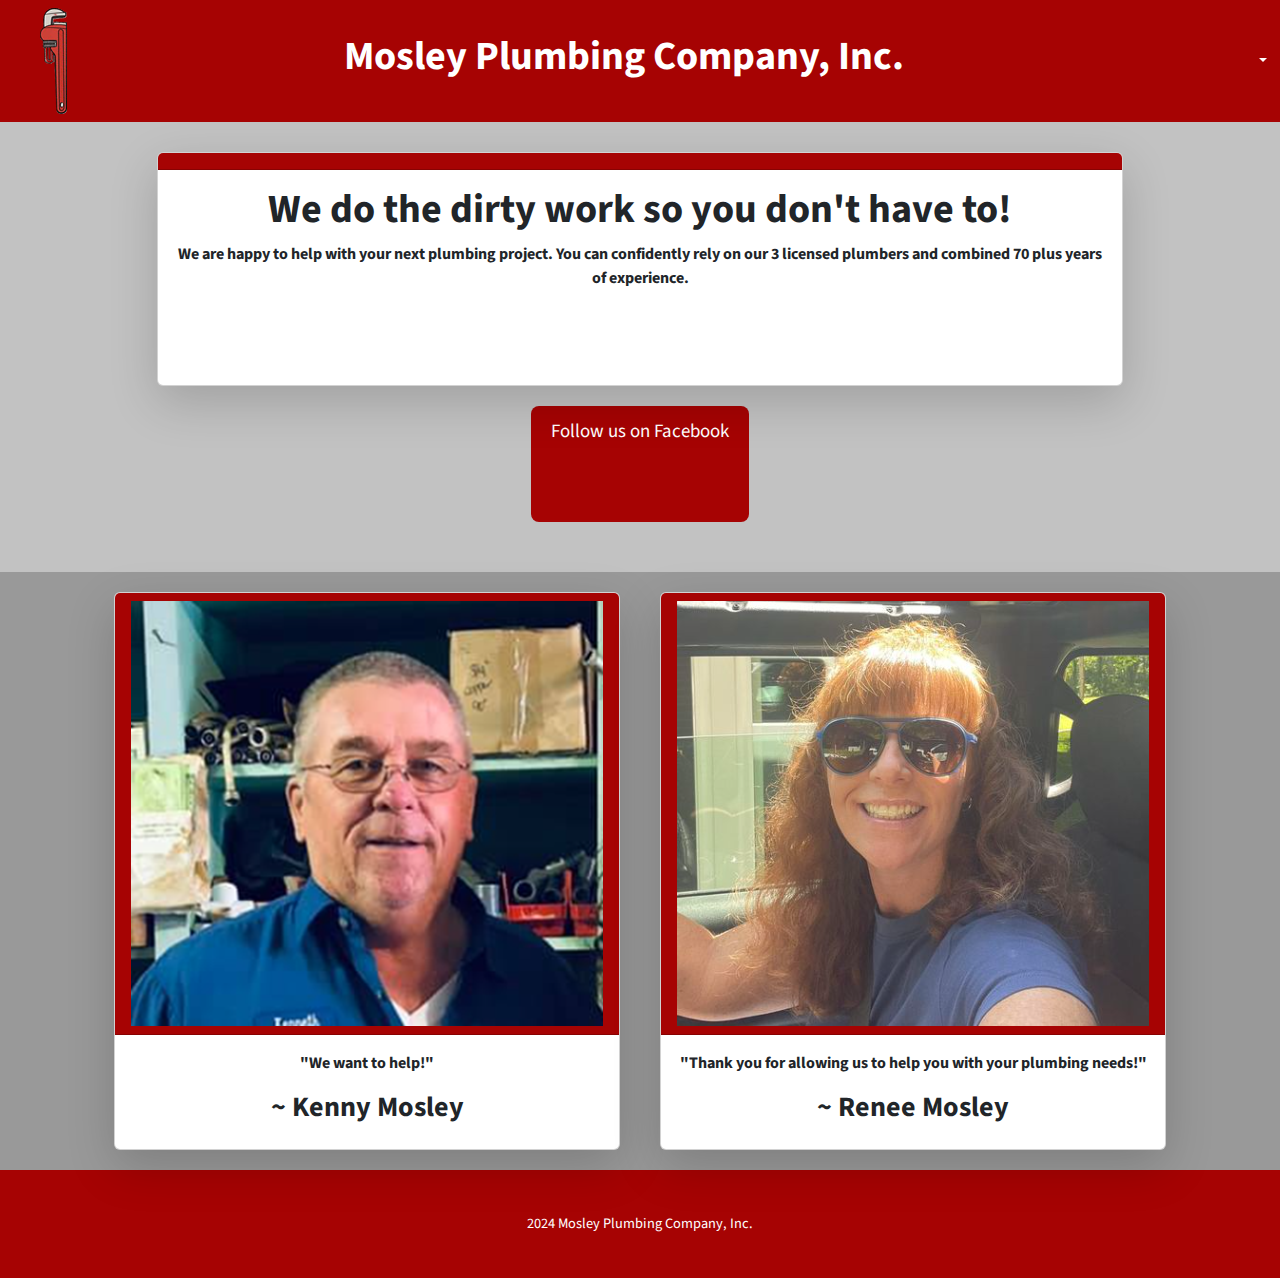
==== index.html @ dc8b0e1a "Add files via upload" ====
<!doctype html>
<html lang="en">
<head>
    <meta charset="UTF-8">
    <meta http-equiv="X-UA-Compatible" content="IE=edge">
    <meta name="viewport" content="width=device-width, initial-scale=1.0">

    <!-- External Fonts -->
    <script src="https://kit.fontawesome.com/2c9a70b72f.js" crossorigin="anonymous"></script>
    
    <!-- Local Bootstrap -->
    <link rel="stylesheet" href="bootstrap/css/bootstrap.css">
    <link rel="stylesheet" href="bootstrap/js/bootstrap.bundle.js"> 
    
    <!-- Local CSS -->
    <link rel="stylesheet" href="Styles/style.css">

    <!-- External Bootstrap -->
    <script src="https://cdn.jsdelivr.net/npm/bootstrap@5.3.3/dist/js/bootstrap.bundle.min.js"></script> 
    
    <title>Mosley Plumbing Company, Inc.</title>
</head>
<body>
<link rel="preconnect" href="https://fonts.googleapis.com">
<link rel="preconnect" href="https://fonts.gstatic.com" crossorigin>
<link href="https://fonts.googleapis.com/css2?family=Source+Sans+Pro:ital,wght@0,400;0,700;1,400&display=swap" rel="stylesheet">

<div class="header"> 
  <nav class="navbar">
      <div class="Pipe-Wrench col-1"> 
        <img src="Logos/Pipe Wrench.png" alt="MPC Logo">
      </div>
      <div class="navbar-brand col-7"> 
        <h3 class="navbar-brand fw-bold" style="" href="index.html">Mosley Plumbing Company, Inc.</h3> 
      </div>  
      <div class="dropdown-index col-1"> 
        <div class="dropdown">
          <button class="btn dropdown-toggle" type="button" data-bs-toggle="dropdown" aria-expanded="false">
            <i class="fa fa-bars fa-2x"></i>
          </button>
          <ul class="dropdown-menu dropdown-menu-end">
            <li><a class="dropdown-item" href="index.html">Home</a></li>
            <li><a class="dropdown-item" href="about.html">About</a></li>
            <li><a class="dropdown-item" href="services.html">Services</a></li>
            <li><a class="dropdown-item" href="projects.html">Projects</a></li>
            <li><a class="dropdown-item" href="contact_us.html">Contact Us</a></li>
          </ul>
        </div>
      </div>
  </nav>
</div> 

<div class="hero-index">
  <div class="grid">
    <div class="row">
      <div class="Index-main col-sm-11">
        <div class="card shadow-lg">
          <div class="card-header text-white">
            <img src="Images/MosleyPlumbing.png" alt="" class="img-fluid">
          </div>
          <div class="card-body">
            <h1 class="fw-bold">We do the dirty work so you don't have to!</h1> 
            <p class="fw-bold">We are happy to help with your next plumbing project. You can confidently rely on our 3 licensed plumbers and combined 70 plus years of experience.</p>
          </div>
        </div>
      </div>
    </div>
  </div>
  <a target="_blank" href="https://www.facebook.com/MosleyPlumbingCo/" class="button">Follow us on Facebook <i class="fab fa-facebook"></i></a> 
</div>

<div class="features">
    <div class="grid">
      <div class="row">
        <div class="features-main col-sm-6">
          <div class="card shadow-lg">
            <div class="card-header text-white">
              <img src="Images/Kenny.png" alt="" class="img-fluid">
            </div>
            <div class="card-body">
              <p class="fw-bold">"We want to help!"</p>
              <p class="h3 fw-bold">~ Kenny Mosley</p>
            </div>
          </div>
        </div>
        <div class="features-main col-sm-6">
          <div class="card shadow-lg">
            <div class="card-header text-white">
              <img src="Images/Renee.png" alt="" class="img-fluid">
            </div>
            <div class="card-body">
              <p class="fw-bold">"Thank you for allowing us to help you with your plumbing needs!"</p>
              <p class="h3 fw-bold">~ Renee Mosley</p>
            </div>
          </div>
        </div>
      </div>
    </div>
</div>

<div class="footer">
  <p>2024 Mosley Plumbing Company, Inc.</p>
</div>

<!-- jQuery first, then Popper.js, then Bootstrap JS -->
<script src="https://code.jquery.com/jquery-3.3.1.slim.min.js" integrity="sha384-q8i/X+965DzO0rT7abK41JStQIAqVgRVzpbzo5smXKp4YfRvH+8abtTE1Pi6jizo" crossorigin="anonymous"></script>
<script src="https://cdnjs.cloudflare.com/ajax/libs/popper.js/1.14.3/umd/popper.min.js" integrity="sha384-ZMP7rVo3mIykV+2+9J3UJ46jBk0WLaUAdn689aCwoqbBJiSnjAK/l8WvCWPIPm49" crossorigin="anonymous"></script>
<script src="https://stackpath.bootstrapcdn.com/bootstrap/4.1.3/js/bootstrap.min.js" integrity="sha384-ChfqqxuZUCnJSK3+MXmPNIyE6ZbWh2IMqE241rYiqJxyMiZ6OW/JmZQ5stwEULTy" crossorigin="anonymous"></script>

</body>
</html>
---- Styles/style.css ----
body {
  margin: 0; 
  font-family: "Source Sans Pro", sans-serif; 
}
  
.header {
  padding: 0px 0px; 
  background-color: #a60303; 
  color: #FFF; 
  display: flex; 
  justify-content: center; 
  align-items: center; 
  flex-wrap: wrap; 
  text-align: center;
}

.Pipe-Wrench {
  display: flex;
  justify-content: center;
}

.navbar {
  color: #FFF; 
  text-align: center; 
  align-items: center; 
  display: flex;
  flex-wrap: wrap;
  word-wrap: break-word;
  width: 100%; 
}

.navbar-brand {
  color: #FFF;  
  display: flex;  
  overflow: wrap; 
  word-wrap: break-word;
  font-size: 40px;
  justify-content: center;
  white-space: normal;
  text-align: center;
  display: flex;
  text-decoration: none; 
}

.dropdown {
  justify-content: center;
  text-align: right;
  display: flex;
  float: right;
}

.dropdown-menu {
  justify-content: right; 
  text-align: right;
  float: right; 
  background-color: #a60303; 
}

.dropdown-item {
  color: #FFF; 
}

.btn {
  color: #FFF; 
  text-decoration: none; 
  display: block; 
  transition: all 0.3s ease-out; 
}

.hero-index {
  background-color: #c2c2c2; 
  padding: 10px 0px 50px 0px; 
  display: flex; 
  justify-content: center; 
  align-items: stretch;
  flex-wrap: wrap; 
  min-height: 50vh; 
  width: 100%; 
}

.hero {
  background-color: #c2c2c2; 
  padding: 60px 45px; 
  display: flex; 
  justify-content: center; 
  align-items: stretch;
  flex-wrap: wrap; 
  min-height: 100vh; 
  width: 100%; 
}

.hero-contact {
  background-color: #c2c2c2; 
  padding: 60px 45px; 
  display: flex; 
  justify-content: center; 
  align-items: stretch;
  flex-wrap: wrap; 
  min-height: 90vh; 
  width: 100%; 
}

.hero-inner{
  max-width: 600px; 
  text-align: center;
  width: 100%;
}  

.Index-main {
  background-color: #c2c2c2; 
  display: flex;
  align-items: stretch;
  justify-content: center;
  flex-wrap: wrap; 
  padding: 20px; 
}

.hero-inner-about{
  max-width: 600px; 
  justify-content: center;
  text-align: center; 
} 

.about{
  background-color: #c2c2c2; 
  justify-content: center;
} 

.bullets-inside {
  align-items: left; 
  justify-content: center;
  list-style-position: inside;
}

.hero-inner-services{
  max-width: 500px; 
} 

.hero-inner-project{
  max-width: 600px; 
} 

.contact-info{
  display: flex;
  align-items: stretch;
  justify-content: center;
  flex-wrap: wrap;
  padding: 20px;
} 

.contact{
  width: 80%; 
} 

.heading{
  padding: 0px; 
  margin: 0; 
  border: 0;
} 

.button {
  background-color: #a60303; 
  color: #FFF; 
  text-decoration: none; 
  padding: 12px 20px; 
  border-radius: 8px; 
  font-size: 1.18rem; 
  display: inline-block; 
}

.button:hover {
  color: #d48e8e; 
  transform: rotate(6deg); 
}

.image img {
  width: 100%; 
}

.image { 
  grid-row-gap: 45px; 
  padding: 60px 0px; 
  display: block; 
  justify-content: center; 
  text-align: center;
  width: 50%; 
  margin-left: auto;
  margin-right: auto;
}

.features {
  background-color: #999999; 
  padding: 60px 45; 
  display: flex;
  align-items: stretch;
  justify-content: center;
  flex-wrap: wrap; 
}

.grid {
  display: flex;
  align-items: stretch;
  justify-content: center;
  flex-wrap: wrap;
}

.row {
  display: flex;
  align-items: stretch;
  justify-content: center;
  flex-wrap: wrap; 
  --bs-gutter-x: 0;
  --bs-gutter-y: 0; 
}

.features-main {
  background-color: #999999; 
  display: flex;
  align-items: stretch;
  justify-content: center;
  flex-wrap: wrap;
  padding: 20px; 
}

.card-header { 
  background-color: #a60303; 
  display: flex;
  align-items: stretch;
  justify-content: center;
  flex-wrap: wrap;
}

.card-body { 
  text-align: center; 
}

.footer {
  text-align: center; 
  padding: 1.5em; 
  background-color: #a60303; 
  color: #FFF; 
  font-size: .9rem; 
  margin: 0;
  display: flex; 
  justify-content: center;
  align-items: stretch;
  flex-wrap: wrap;
}

.footer p {
  text-align: center; 
  padding: 1.5em; 
  background-color: #a60303; 
  color: #FFF; 
  font-size: .9rem; 
  margin: 0;
  display: flex; 
  justify-content: center;
  align-items: stretch;
  flex-wrap: wrap;
}
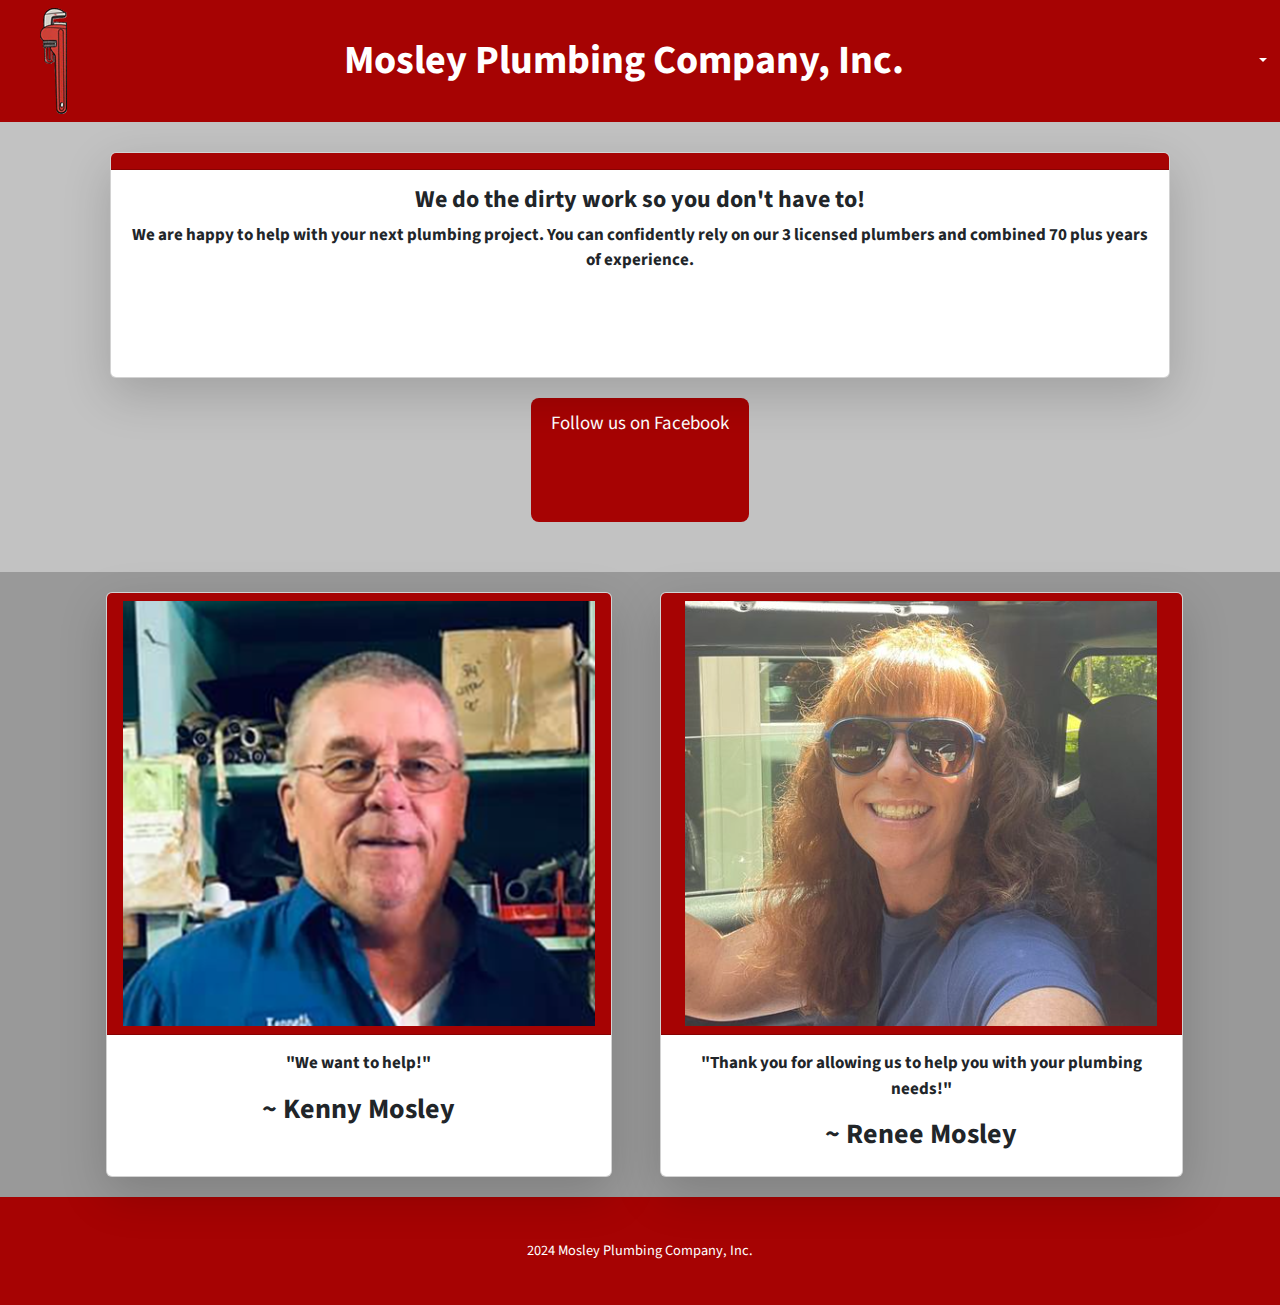
==== commit 4ea1583d: "Add files via upload" ====
--- a/index.html
+++ b/index.html
@@ -31,7 +31,7 @@
         <img src="Logos/Pipe Wrench.png" alt="MPC Logo">
       </div>
       <div class="navbar-brand col-7"> 
-        <h3 class="navbar-brand fw-bold" style="" href="index.html">Mosley Plumbing Company, Inc.</h3> 
+        <a class="navbar-brand fw-bold" style="" href="index.html">Mosley Plumbing Company, Inc.</a> 
       </div>  
       <div class="dropdown-index col-1"> 
         <div class="dropdown">
--- a/Styles/style.css
+++ b/Styles/style.css
@@ -1,3 +1,27 @@
+@media (min-width: 768px) 
+ {
+    body
+    {
+        font-size: 17px; 
+    }
+    h1
+    {
+        font-size:24px;
+    }
+ }
+
+ @media (max-width: 768px) 
+ {
+    body
+    {
+        font-size: 22px; 
+    }
+    h1
+    {
+        font-size:44px;
+    }
+ }
+
 body {
   margin: 0; 
   font-family: "Source Sans Pro", sans-serif; 
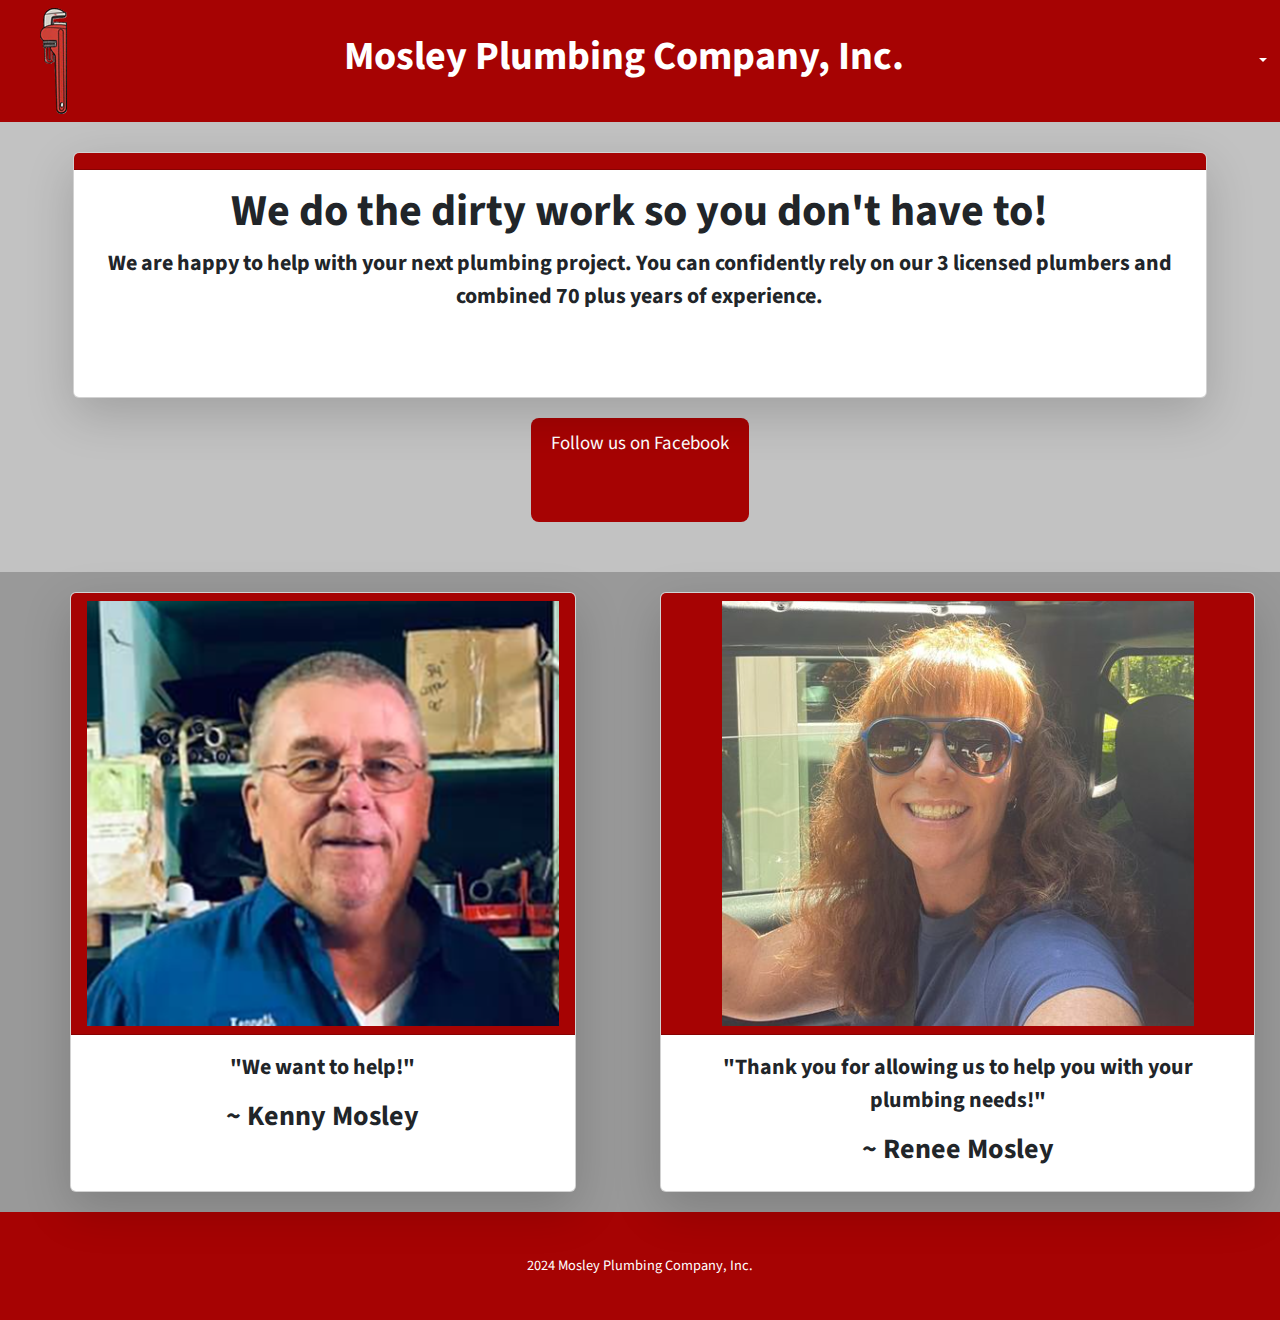
==== commit 9ea67930: "Add files via upload" ====
--- a/index.html
+++ b/index.html
@@ -31,7 +31,7 @@
         <img src="Logos/Pipe Wrench.png" alt="MPC Logo">
       </div>
       <div class="navbar-brand col-7"> 
-        <a class="navbar-brand fw-bold" style="" href="index.html">Mosley Plumbing Company, Inc.</a> 
+        <h1 class="navbar-brand fw-bold" style="" href="index.html">Mosley Plumbing Company, Inc.</h1> 
       </div>  
       <div class="dropdown-index col-1"> 
         <div class="dropdown">
--- a/Styles/style.css
+++ b/Styles/style.css
@@ -2,11 +2,11 @@
  {
     body
     {
-        font-size: 17px; 
+        font-size: 22px; 
     }
     h1
     {
-        font-size:24px;
+        font-size:44px;
     }
  }
 
@@ -14,11 +14,11 @@
  {
     body
     {
-        font-size: 22px; 
+        font-size: 17px; 
     }
     h1
     {
-        font-size:44px;
+        font-size:24px;
     }
  }
 
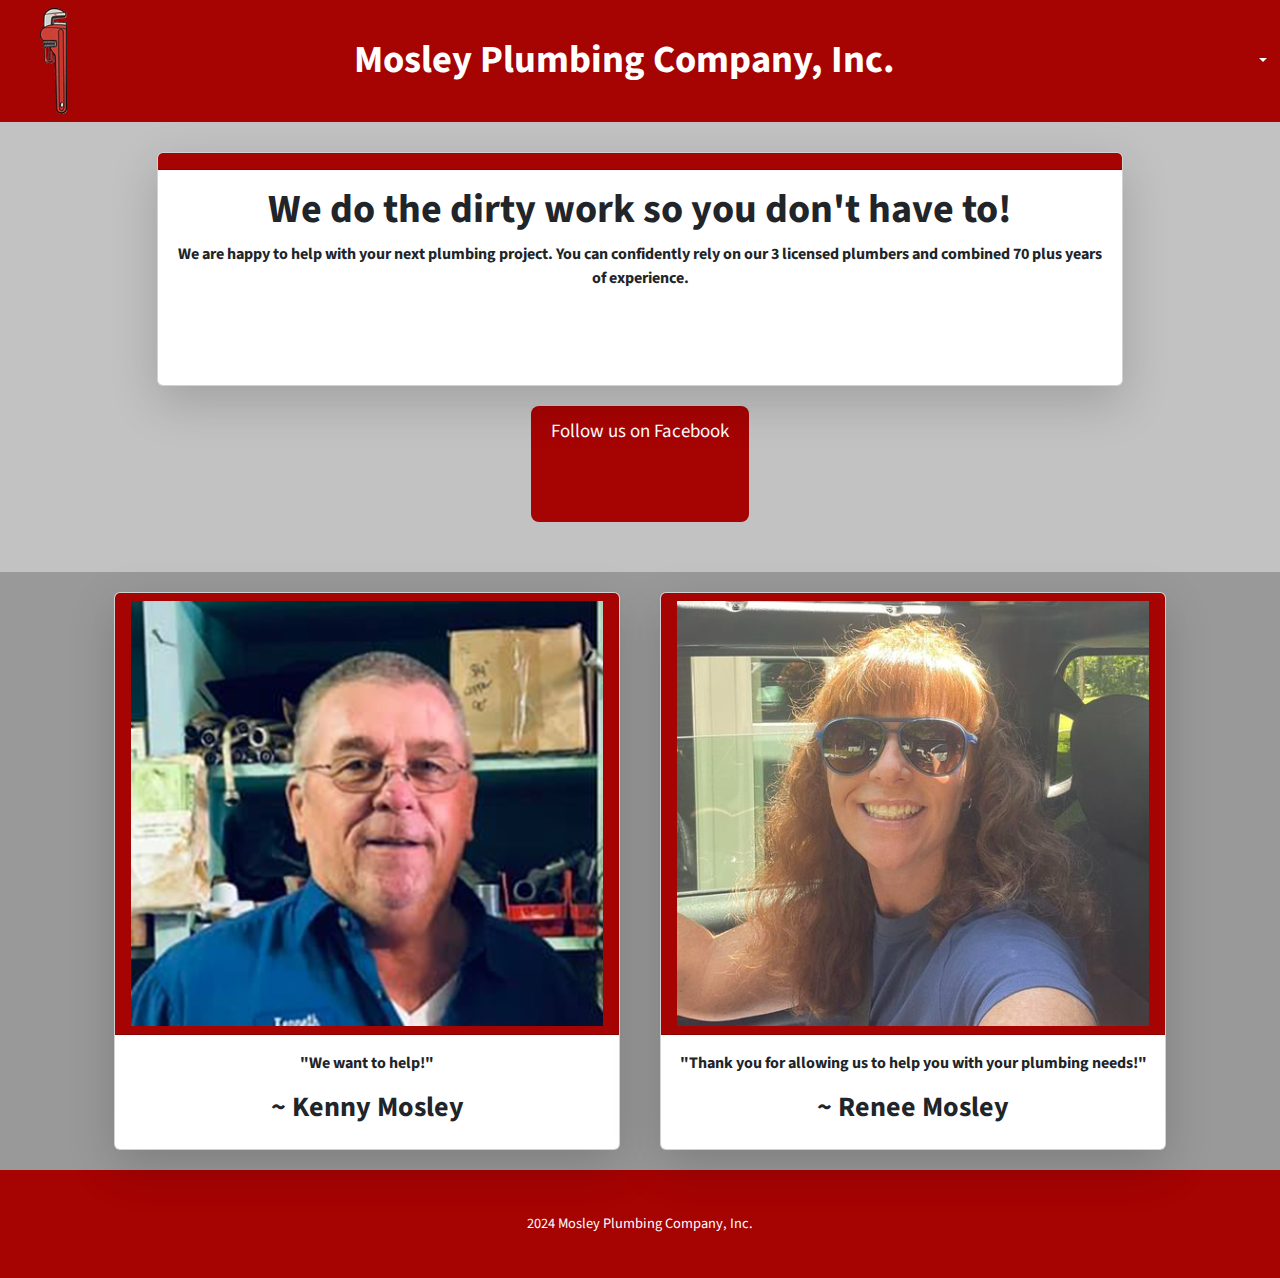
==== commit b3e4ac34: "Add files via upload" ====
--- a/index.html
+++ b/index.html
@@ -31,7 +31,7 @@
         <img src="Logos/Pipe Wrench.png" alt="MPC Logo">
       </div>
       <div class="navbar-brand col-7"> 
-        <h1 class="navbar-brand fw-bold" style="" href="index.html">Mosley Plumbing Company, Inc.</h1> 
+        <a class="navbar-brand fw-bold" style="font-size: 3vw" href="index.html">Mosley Plumbing Company, Inc.</a> 
       </div>  
       <div class="dropdown-index col-1"> 
         <div class="dropdown">
--- a/Styles/style.css
+++ b/Styles/style.css
@@ -1,27 +1,3 @@
-@media (min-width: 768px) 
- {
-    body
-    {
-        font-size: 22px; 
-    }
-    h1
-    {
-        font-size:44px;
-    }
- }
-
- @media (max-width: 768px) 
- {
-    body
-    {
-        font-size: 17px; 
-    }
-    h1
-    {
-        font-size:24px;
-    }
- }
-
 body {
   margin: 0; 
   font-family: "Source Sans Pro", sans-serif; 
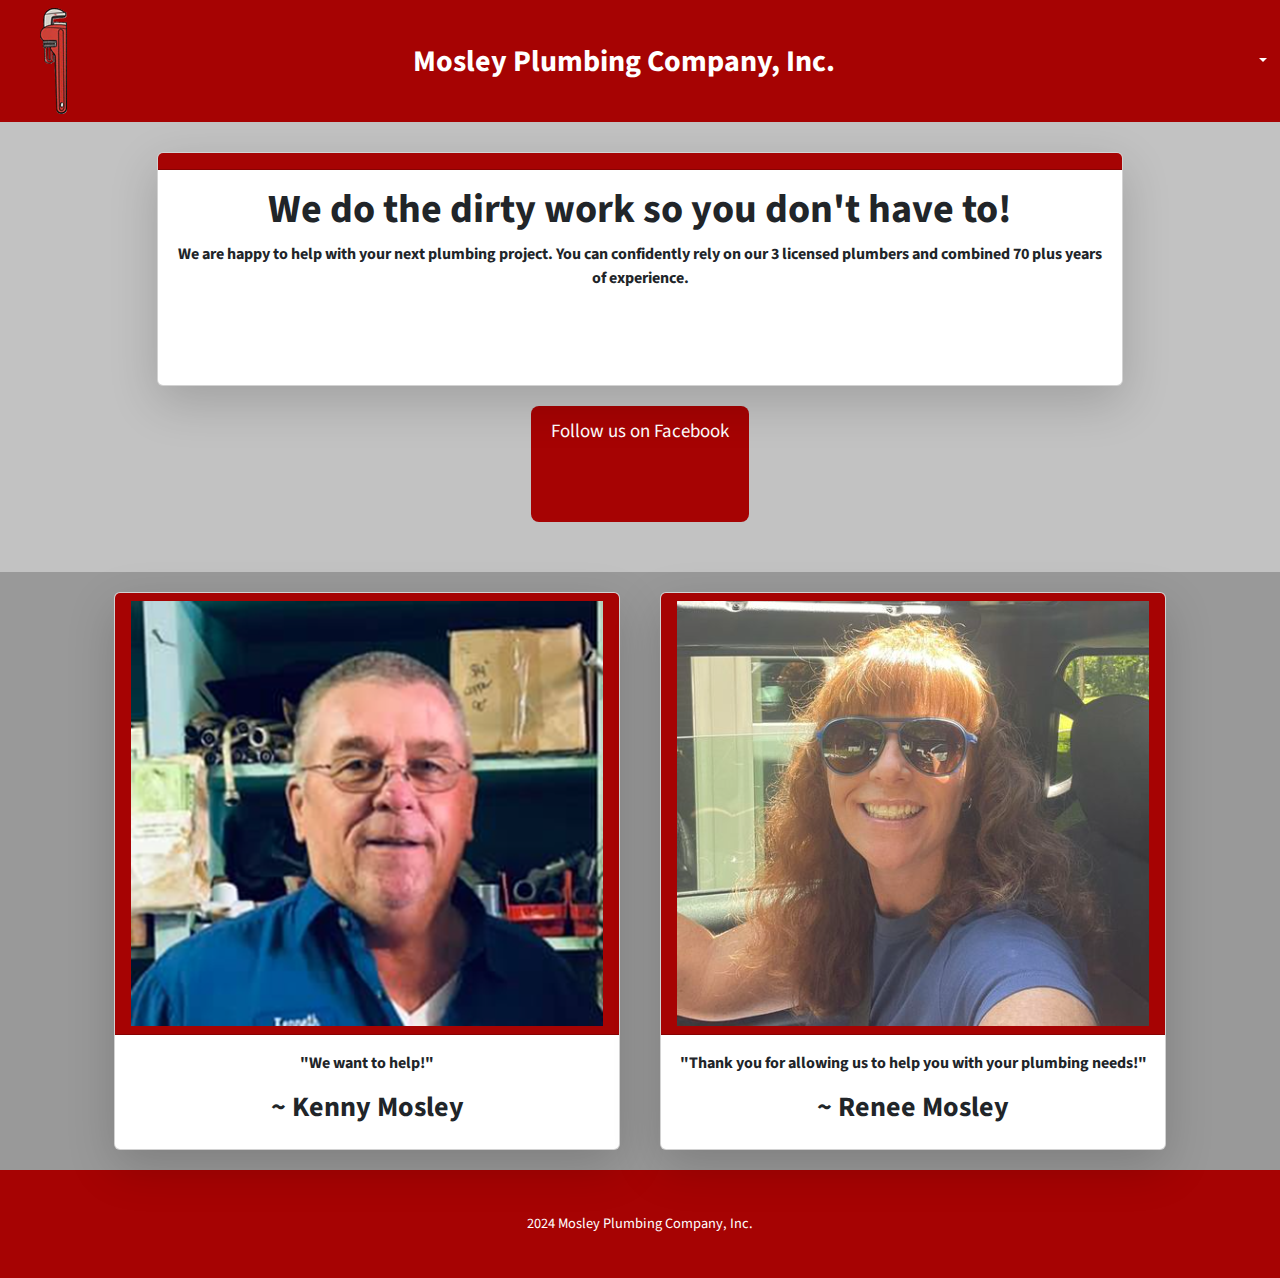
==== commit 2e72130c: "Add files via upload" ====
--- a/index.html
+++ b/index.html
@@ -1,37 +1,38 @@
 <!doctype html>
 <html lang="en">
 <head>
-    <meta charset="UTF-8">
-    <meta http-equiv="X-UA-Compatible" content="IE=edge">
-    <meta name="viewport" content="width=device-width, initial-scale=1.0">
+  <meta charset="UTF-8">
+  <meta http-equiv="X-UA-Compatible" content="IE=edge">
+  <meta name="viewport" content="width=device-width, initial-scale=1.0">
 
-    <!-- External Fonts -->
-    <script src="https://kit.fontawesome.com/2c9a70b72f.js" crossorigin="anonymous"></script>
-    
-    <!-- Local Bootstrap -->
-    <link rel="stylesheet" href="bootstrap/css/bootstrap.css">
-    <link rel="stylesheet" href="bootstrap/js/bootstrap.bundle.js"> 
-    
-    <!-- Local CSS -->
-    <link rel="stylesheet" href="Styles/style.css">
+  <!-- External Fonts -->
+  <script src="https://kit.fontawesome.com/2c9a70b72f.js" crossorigin="anonymous"></script>
+  
+  <!-- Local Bootstrap -->
+  <link rel="stylesheet" href="bootstrap/css/bootstrap.css">
+  <link rel="stylesheet" href="bootstrap/js/bootstrap.bundle.js"> 
+  
+  <!-- Local CSS -->
+  <link rel="stylesheet" href="Styles/style.css">
 
-    <!-- External Bootstrap -->
-    <script src="https://cdn.jsdelivr.net/npm/bootstrap@5.3.3/dist/js/bootstrap.bundle.min.js"></script> 
-    
-    <title>Mosley Plumbing Company, Inc.</title>
+  <!-- External Bootstrap -->
+  <script src="https://cdn.jsdelivr.net/npm/bootstrap@5.3.3/dist/js/bootstrap.bundle.min.js"></script> 
+  
+  <title>Mosley Plumbing Company, Inc.</title>
 </head>
+
 <body>
-<link rel="preconnect" href="https://fonts.googleapis.com">
-<link rel="preconnect" href="https://fonts.gstatic.com" crossorigin>
-<link href="https://fonts.googleapis.com/css2?family=Source+Sans+Pro:ital,wght@0,400;0,700;1,400&display=swap" rel="stylesheet">
+  <link rel="preconnect" href="https://fonts.googleapis.com">
+  <link rel="preconnect" href="https://fonts.gstatic.com" crossorigin>
+  <link href="https://fonts.googleapis.com/css2?family=Source+Sans+Pro:ital,wght@0,400;0,700;1,400&display=swap" rel="stylesheet">
 
-<div class="header"> 
-  <nav class="navbar">
+  <div class="header"> 
+    <nav class="navbar">
       <div class="Pipe-Wrench col-1"> 
         <img src="Logos/Pipe Wrench.png" alt="MPC Logo">
       </div>
       <div class="navbar-brand col-7"> 
-        <a class="navbar-brand fw-bold" style="font-size: 3vw" href="index.html">Mosley Plumbing Company, Inc.</a> 
+        <a class="navbar-brand fw-bold" href="index.html">Mosley Plumbing Company, Inc.</a> 
       </div>  
       <div class="dropdown-index col-1"> 
         <div class="dropdown">
@@ -47,29 +48,29 @@
           </ul>
         </div>
       </div>
-  </nav>
-</div> 
+    </nav>
+  </div> 
 
-<div class="hero-index">
-  <div class="grid">
-    <div class="row">
-      <div class="Index-main col-sm-11">
-        <div class="card shadow-lg">
-          <div class="card-header text-white">
-            <img src="Images/MosleyPlumbing.png" alt="" class="img-fluid">
-          </div>
-          <div class="card-body">
-            <h1 class="fw-bold">We do the dirty work so you don't have to!</h1> 
-            <p class="fw-bold">We are happy to help with your next plumbing project. You can confidently rely on our 3 licensed plumbers and combined 70 plus years of experience.</p>
+  <div class="hero-index">
+    <div class="grid">
+      <div class="row">
+        <div class="Index-main col-sm-11">
+          <div class="card shadow-lg">
+            <div class="card-header text-white">
+              <img src="Images/MosleyPlumbing.png" alt="" class="img-fluid">
+            </div>
+            <div class="card-body">
+              <h1 class="fw-bold">We do the dirty work so you don't have to!</h1> 
+              <p class="fw-bold">We are happy to help with your next plumbing project. You can confidently rely on our 3 licensed plumbers and combined 70 plus years of experience.</p>
+            </div>
           </div>
         </div>
       </div>
     </div>
+    <a target="_blank" href="https://www.facebook.com/MosleyPlumbingCo/" class="button">Follow us on Facebook <i class="fab fa-facebook"></i></a> 
   </div>
-  <a target="_blank" href="https://www.facebook.com/MosleyPlumbingCo/" class="button">Follow us on Facebook <i class="fab fa-facebook"></i></a> 
-</div>
 
-<div class="features">
+  <div class="features">
     <div class="grid">
       <div class="row">
         <div class="features-main col-sm-6">
@@ -96,16 +97,16 @@
         </div>
       </div>
     </div>
-</div>
+  </div>
 
-<div class="footer">
-  <p>2024 Mosley Plumbing Company, Inc.</p>
-</div>
+  <div class="footer">
+    <p>2024 Mosley Plumbing Company, Inc.</p>
+  </div>
 
-<!-- jQuery first, then Popper.js, then Bootstrap JS -->
-<script src="https://code.jquery.com/jquery-3.3.1.slim.min.js" integrity="sha384-q8i/X+965DzO0rT7abK41JStQIAqVgRVzpbzo5smXKp4YfRvH+8abtTE1Pi6jizo" crossorigin="anonymous"></script>
-<script src="https://cdnjs.cloudflare.com/ajax/libs/popper.js/1.14.3/umd/popper.min.js" integrity="sha384-ZMP7rVo3mIykV+2+9J3UJ46jBk0WLaUAdn689aCwoqbBJiSnjAK/l8WvCWPIPm49" crossorigin="anonymous"></script>
-<script src="https://stackpath.bootstrapcdn.com/bootstrap/4.1.3/js/bootstrap.min.js" integrity="sha384-ChfqqxuZUCnJSK3+MXmPNIyE6ZbWh2IMqE241rYiqJxyMiZ6OW/JmZQ5stwEULTy" crossorigin="anonymous"></script>
+  <!-- jQuery first, then Popper.js, then Bootstrap JS -->
+  <script src="https://code.jquery.com/jquery-3.3.1.slim.min.js" integrity="sha384-q8i/X+965DzO0rT7abK41JStQIAqVgRVzpbzo5smXKp4YfRvH+8abtTE1Pi6jizo" crossorigin="anonymous"></script>
+  <script src="https://cdnjs.cloudflare.com/ajax/libs/popper.js/1.14.3/umd/popper.min.js" integrity="sha384-ZMP7rVo3mIykV+2+9J3UJ46jBk0WLaUAdn689aCwoqbBJiSnjAK/l8WvCWPIPm49" crossorigin="anonymous"></script>
+  <script src="https://stackpath.bootstrapcdn.com/bootstrap/4.1.3/js/bootstrap.min.js" integrity="sha384-ChfqqxuZUCnJSK3+MXmPNIyE6ZbWh2IMqE241rYiqJxyMiZ6OW/JmZQ5stwEULTy" crossorigin="anonymous"></script>
 
 </body>
 </html>--- a/Styles/style.css
+++ b/Styles/style.css
@@ -2,7 +2,7 @@
   margin: 0; 
   font-family: "Source Sans Pro", sans-serif; 
 }
-  
+
 .header {
   padding: 0px 0px; 
   background-color: #a60303; 
@@ -34,7 +34,7 @@
   display: flex;  
   overflow: wrap; 
   word-wrap: break-word;
-  font-size: 40px;
+  font-size: 30px;
   justify-content: center;
   white-space: normal;
   text-align: center;
@@ -65,7 +65,7 @@
   text-decoration: none; 
   display: block; 
   transition: all 0.3s ease-out; 
-}
+} 
 
 .hero-index {
   background-color: #c2c2c2; 
@@ -99,12 +99,6 @@
   min-height: 90vh; 
   width: 100%; 
 }
-
-.hero-inner{
-  max-width: 600px; 
-  text-align: center;
-  width: 100%;
-}  
 
 .Index-main {
   background-color: #c2c2c2; 
@@ -126,15 +120,9 @@
   justify-content: center;
 } 
 
-.bullets-inside {
-  align-items: left; 
-  justify-content: center;
-  list-style-position: inside;
-}
-
-.hero-inner-services{
-  max-width: 500px; 
-} 
+.list-container {
+  list-style-position: outside; 
+}
 
 .hero-inner-project{
   max-width: 600px; 
@@ -171,22 +159,7 @@
 .button:hover {
   color: #d48e8e; 
   transform: rotate(6deg); 
-}
-
-.image img {
-  width: 100%; 
-}
-
-.image { 
-  grid-row-gap: 45px; 
-  padding: 60px 0px; 
-  display: block; 
-  justify-content: center; 
-  text-align: center;
-  width: 50%; 
-  margin-left: auto;
-  margin-right: auto;
-}
+} 
 
 .features {
   background-color: #999999; 
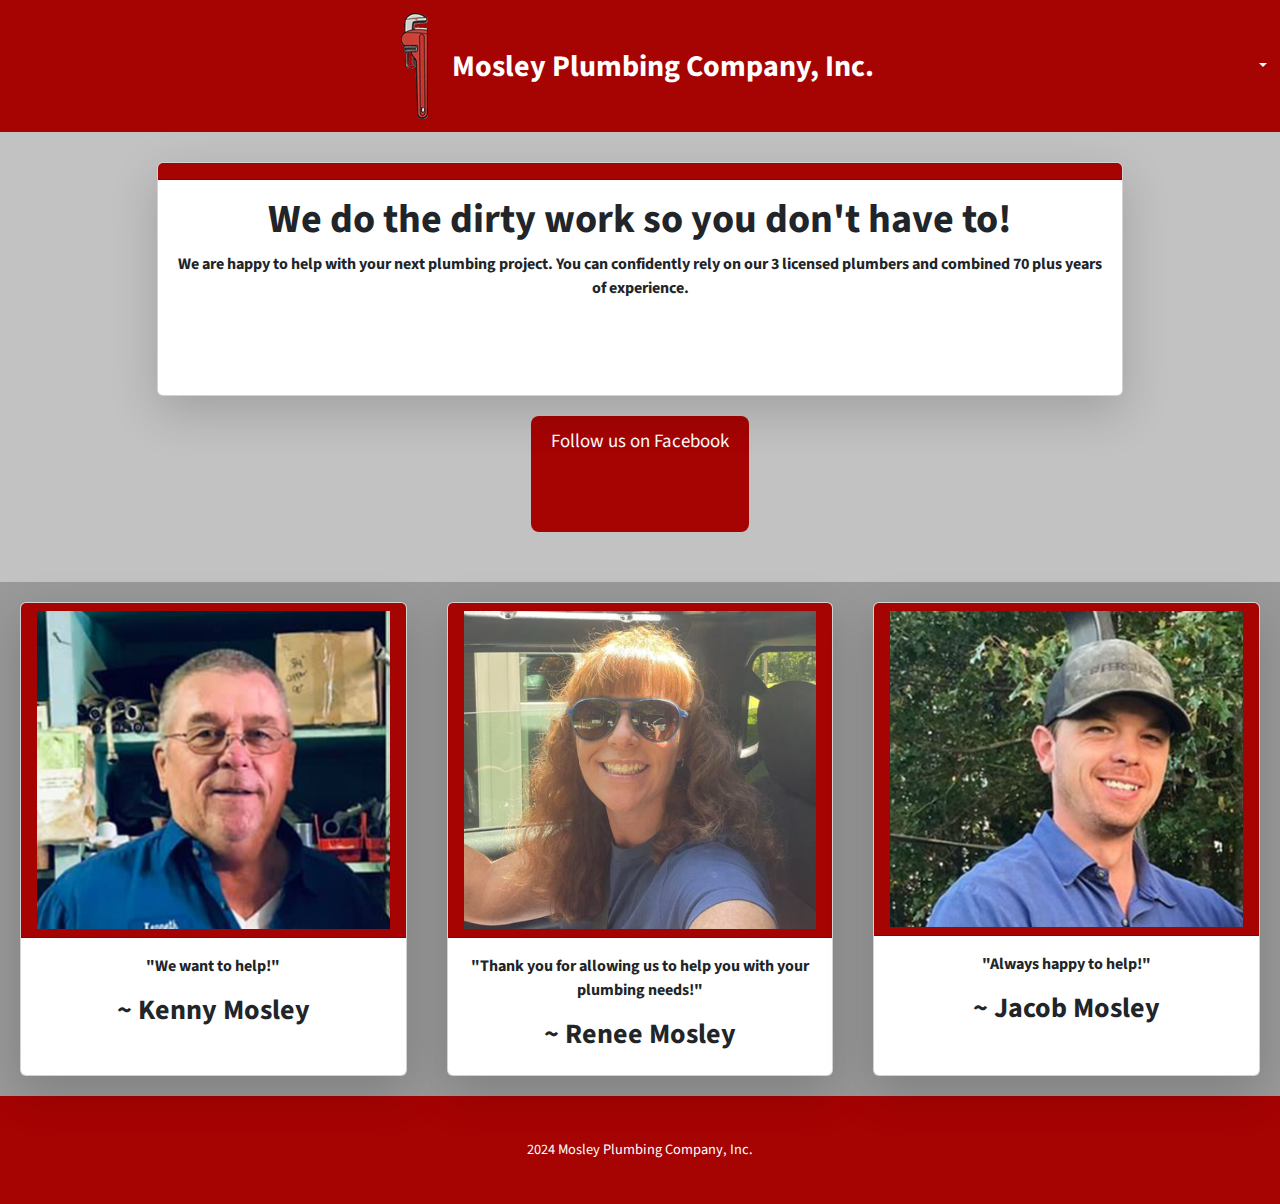
==== commit 1a674429: "Add files via upload" ====
--- a/index.html
+++ b/index.html
@@ -28,11 +28,13 @@
 
   <div class="header"> 
     <nav class="navbar">
-      <div class="Pipe-Wrench col-1"> 
-        <img src="Logos/Pipe Wrench.png" alt="MPC Logo">
+      <div class="Space col-1"> 
       </div>
       <div class="navbar-brand col-7"> 
-        <a class="navbar-brand fw-bold" href="index.html">Mosley Plumbing Company, Inc.</a> 
+        <div class="Pipe-Wrench col-1"> 
+          <img src="Logos/Pipe Wrench.png" alt="MPC Logo">
+        </div>
+        <a class="brand col-7 fw-bold" href="index.html">Mosley Plumbing Company, Inc.</a> 
       </div>  
       <div class="dropdown-index col-1"> 
         <div class="dropdown">
@@ -73,7 +75,7 @@
   <div class="features">
     <div class="grid">
       <div class="row">
-        <div class="features-main col-sm-6">
+        <div class="features-main col-sm-4">
           <div class="card shadow-lg">
             <div class="card-header text-white">
               <img src="Images/Kenny.png" alt="" class="img-fluid">
@@ -84,7 +86,7 @@
             </div>
           </div>
         </div>
-        <div class="features-main col-sm-6">
+        <div class="features-main col-sm-4">
           <div class="card shadow-lg">
             <div class="card-header text-white">
               <img src="Images/Renee.png" alt="" class="img-fluid">
@@ -92,6 +94,17 @@
             <div class="card-body">
               <p class="fw-bold">"Thank you for allowing us to help you with your plumbing needs!"</p>
               <p class="h3 fw-bold">~ Renee Mosley</p>
+            </div>
+          </div>
+        </div>
+        <div class="features-main col-sm-4">
+          <div class="card shadow-lg">
+            <div class="card-header text-white">
+              <img src="Images/Jacob.png" alt="" class="img-fluid">
+            </div>
+            <div class="card-body">
+              <p class="fw-bold">"Always happy to help!"</p>
+              <p class="h3 fw-bold">~ Jacob Mosley</p>
             </div>
           </div>
         </div>
--- a/Styles/style.css
+++ b/Styles/style.css
@@ -14,7 +14,7 @@
   text-align: center;
 }
 
-.Pipe-Wrench {
+.Space {
   display: flex;
   justify-content: center;
 }
@@ -42,6 +42,20 @@
   text-decoration: none; 
 }
 
+.brand {
+  color: #FFF;  
+  display: flex;  
+  overflow: wrap; 
+  word-wrap: break-word;
+  font-size: 30px;
+  justify-content: center;
+  white-space: normal;
+  text-align: center;
+  display: flex;
+  text-decoration: none; 
+  align-items: center;
+}
+
 .dropdown {
   justify-content: center;
   text-align: right;
@@ -146,6 +160,10 @@
   border: 0;
 } 
 
+.submit { 
+  padding: 5px 0px 5px 0px; 
+}
+
 .button {
   background-color: #a60303; 
   color: #FFF; 
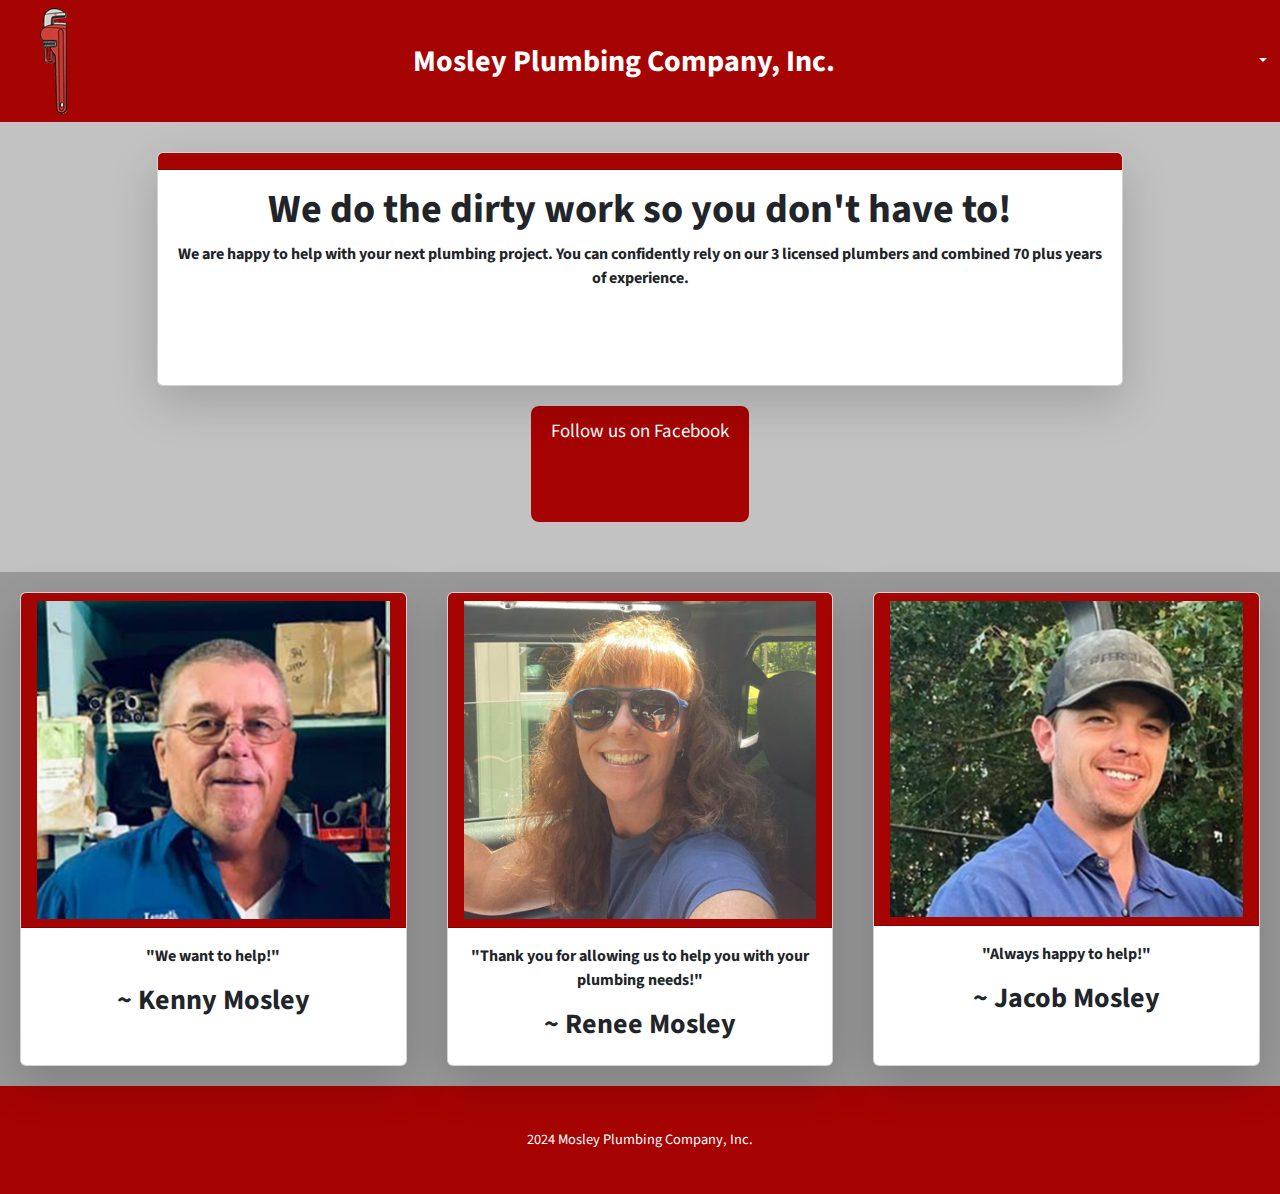
==== commit 1fa3ccc9: "Add files via upload" ====
--- a/index.html
+++ b/index.html
@@ -28,13 +28,11 @@
 
   <div class="header"> 
     <nav class="navbar">
-      <div class="Space col-1"> 
+      <div class="Pipe-Wrench col-1"> 
+        <img src="Logos/Pipe Wrench.png" alt="MPC Logo">
       </div>
       <div class="navbar-brand col-7"> 
-        <div class="Pipe-Wrench col-1"> 
-          <img src="Logos/Pipe Wrench.png" alt="MPC Logo">
-        </div>
-        <a class="brand col-7 fw-bold" href="index.html">Mosley Plumbing Company, Inc.</a> 
+        <a class="navbar-brand fw-bold" href="index.html">Mosley Plumbing Company, Inc.</a> 
       </div>  
       <div class="dropdown-index col-1"> 
         <div class="dropdown">
